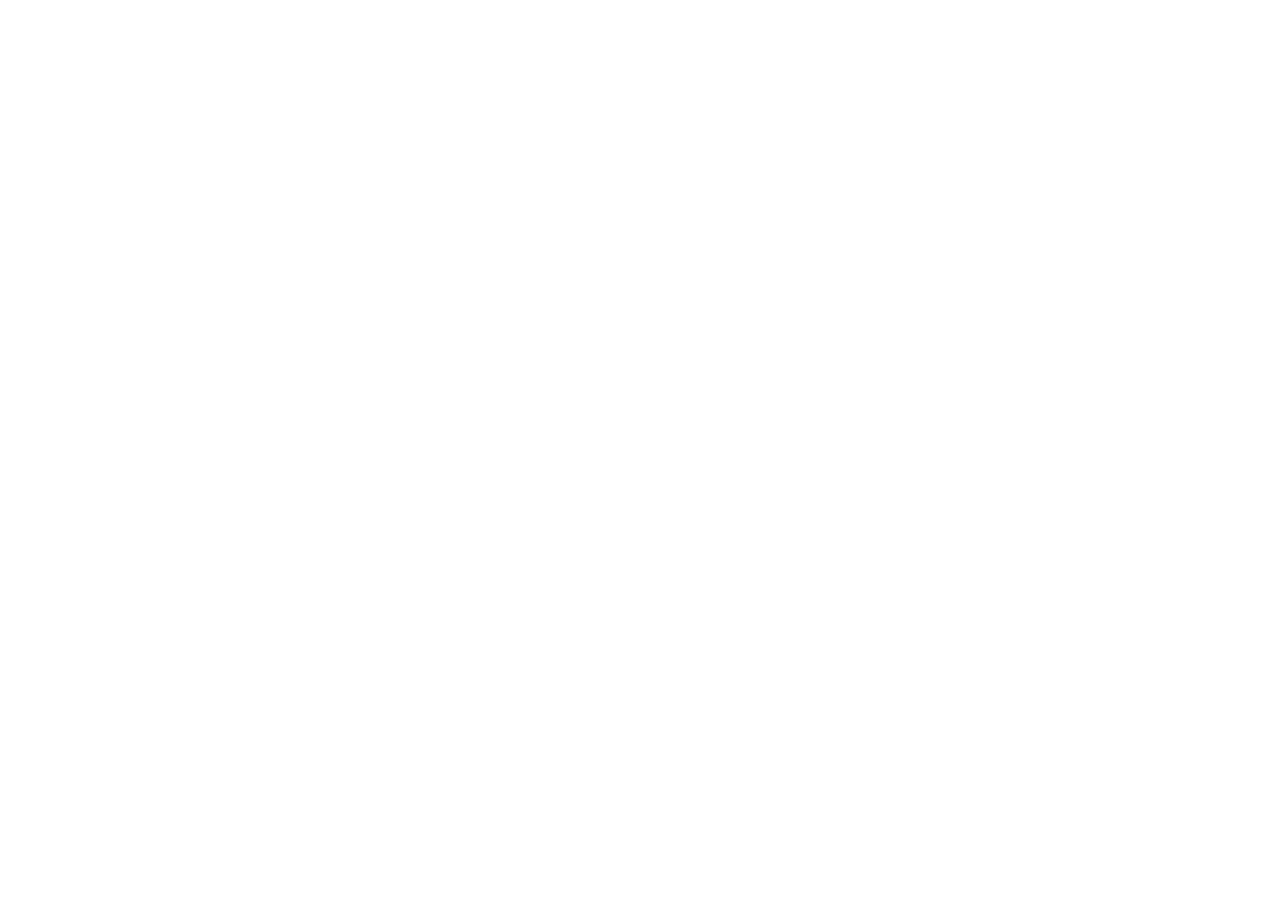
==== imovel-site/index.html @ 68b4395d "aula16/10/2024" ====
<!DOCTYPE html>
<html lang="pt-br">
<head>
    <meta charset="UTF-8">
    <meta name="viewport" content="width=device-width, initial-scale=1.0">
    <title>Imobiliária Unimater</title>
</head>
<body>
    <header>
        <div class="container">
            
        </div>
    </header>

    <main>
        <div class="container">

        </div>
    </main>

    <footer>
        <div class="container">

        </div>
    </footer>

</body>
</html>
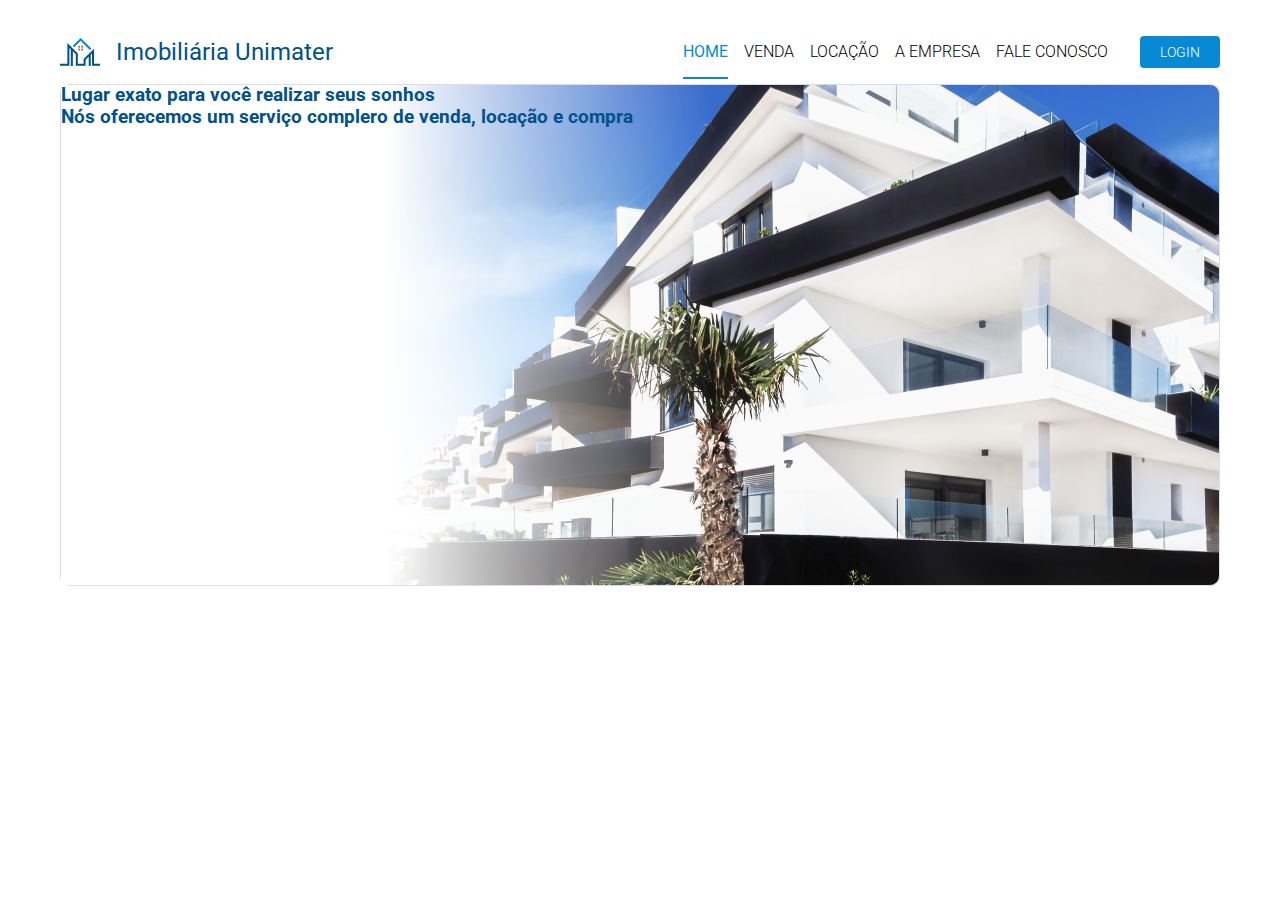
==== commit 06a66633: "aula 23/10/2024" ====
--- a/imovel-site/index.html
+++ b/imovel-site/index.html
@@ -4,24 +4,62 @@
     <meta charset="UTF-8">
     <meta name="viewport" content="width=device-width, initial-scale=1.0">
     <title>Imobiliária Unimater</title>
+
+    <!-- Google Fonts -->
+
+    <link href="https://fonts.googleapis.com/css2?family=Roboto:wght@300;400;500;700&display=swap" rel="stylesheet"/>
+    
+    <!-- Normalize CSS - Normaliza minha pagina deixando igual em qualquer navegador -->
+
+    <link rel="stylesheet" href="./assets/css/normalize.css"/>
+
+    <!-- CSS Custon -->
+     <link rel="stylesheet" href="./assets/css/style.css"/>
+
 </head>
 <body>
     <header>
-        <div class="container">
-            
+        <div class="container"> 
+            <div class="brand">
+                <img src="./assets/img/logo_imobiliaria.svg" alt="logo da empresa"/>
+                <h1>Imobiliária Unimater</h1>
+            </div>
+            <nav>
+                <ul>
+                    <li><a href="#" class="active">HOME</a></li>
+                    <li><a href="#">VENDA</a></li>
+                    <li><a href="#">LOCAÇÃO</a></li>
+                    <li><a href="#">A EMPRESA</a></li>
+                    <li><a href="#">FALE CONOSCO</a></li>
+                    <li><button>LOGIN</button></li>
+
+                </ul>
+            </nav>
         </div>
     </header>
 
     <main>
         <div class="container">
+            <section id="banner">
+                <div class="banner-content">
+                    <h3 class="banner-body1">
+                        Lugar exato para você realizar seus sonhos
+                    </h3>
+                    <h3 class="banner-body2">
+                        Nós oferecemos um serviço complero de venda, locação e compra
+                    </h3>
 
+                </div>
+            </section>
+            <section id="card"></section>
+            <section id="reasons"></section>
+            <section id="specialists"></section>
+            <section id="values"></section>
         </div>
     </main>
 
     <footer>
-        <div class="container">
-
-        </div>
+        <div class="container"> </div>
     </footer>
 
 </body>
--- a/imovel-site/assets/css/style.css
+++ b/imovel-site/assets/css/style.css
@@ -0,0 +1,94 @@
+body {
+    font-family: Roboto, sans-serif;
+}
+.container {
+    max-width: 1160px;
+    margin: 0 auto;
+}
+header {    /* T R B L */
+    padding: 1.25rem 1.25rem 0 1.25rem;
+    
+}  
+
+header .container {
+    display: flex;
+    flex-direction: row;
+    justify-content: space-between;/* Alinha horizontalmente com espacamento entre os itens */
+    align-items: center; /* Alinha ao centro verticalmente */
+
+}
+header .brand {
+    display: flex;
+    gap: 1rem;
+    align-items: center;
+}
+
+header .brand img {
+    width: 2.5rem;
+}
+
+header .brand h1 {
+    font-size: 1.5rem;
+    color: #01528a;
+    font-weight: 400;
+    line-height: 2rem;
+}
+
+header nav ul {
+    display: flex;
+    list-style-type: none;
+    gap: 1rem;
+}
+header nav li a {
+    font-weight: 300;
+    line-height: 2rem;
+}
+header nav a {
+    text-decoration: none;
+    color: #000000;
+    text-transform: uppercase;
+    padding-bottom: 1rem;
+}
+header nav a:hover,
+header nav a.active {
+    color: #0889d4;
+}
+
+header nav a.active {
+    font-weight: 400;
+    border-bottom: 2px solid #0889d4;
+}
+header nav button{
+    background: #0889d4;
+    color:#ffffff;
+    border: none;
+    text-transform: uppercase;
+    font-weight: 300;
+    font-size: .875rem;
+    padding: .5rem 1.25rem;
+    border-radius: .25rem;
+    margin-left: 1rem;
+    
+}
+
+main {}
+
+#banner {
+    height: 500px;
+    border: 1px solid #dcdceb;
+    background-color: #ffffff;
+    border-radius: .625rem;
+    color: #01528a;
+    background-image: url(../img/background-house.png);
+    background-repeat: no-repeat;
+    background-position: right;
+}
+
+#banner .banner-content {
+    width: 650px;
+    height: 100%;
+    background: linear-gradient(270deg,rgba(255,255,255,0), #ffffff 50%);
+}
+#banner h3 {
+ margin: 0;
+}
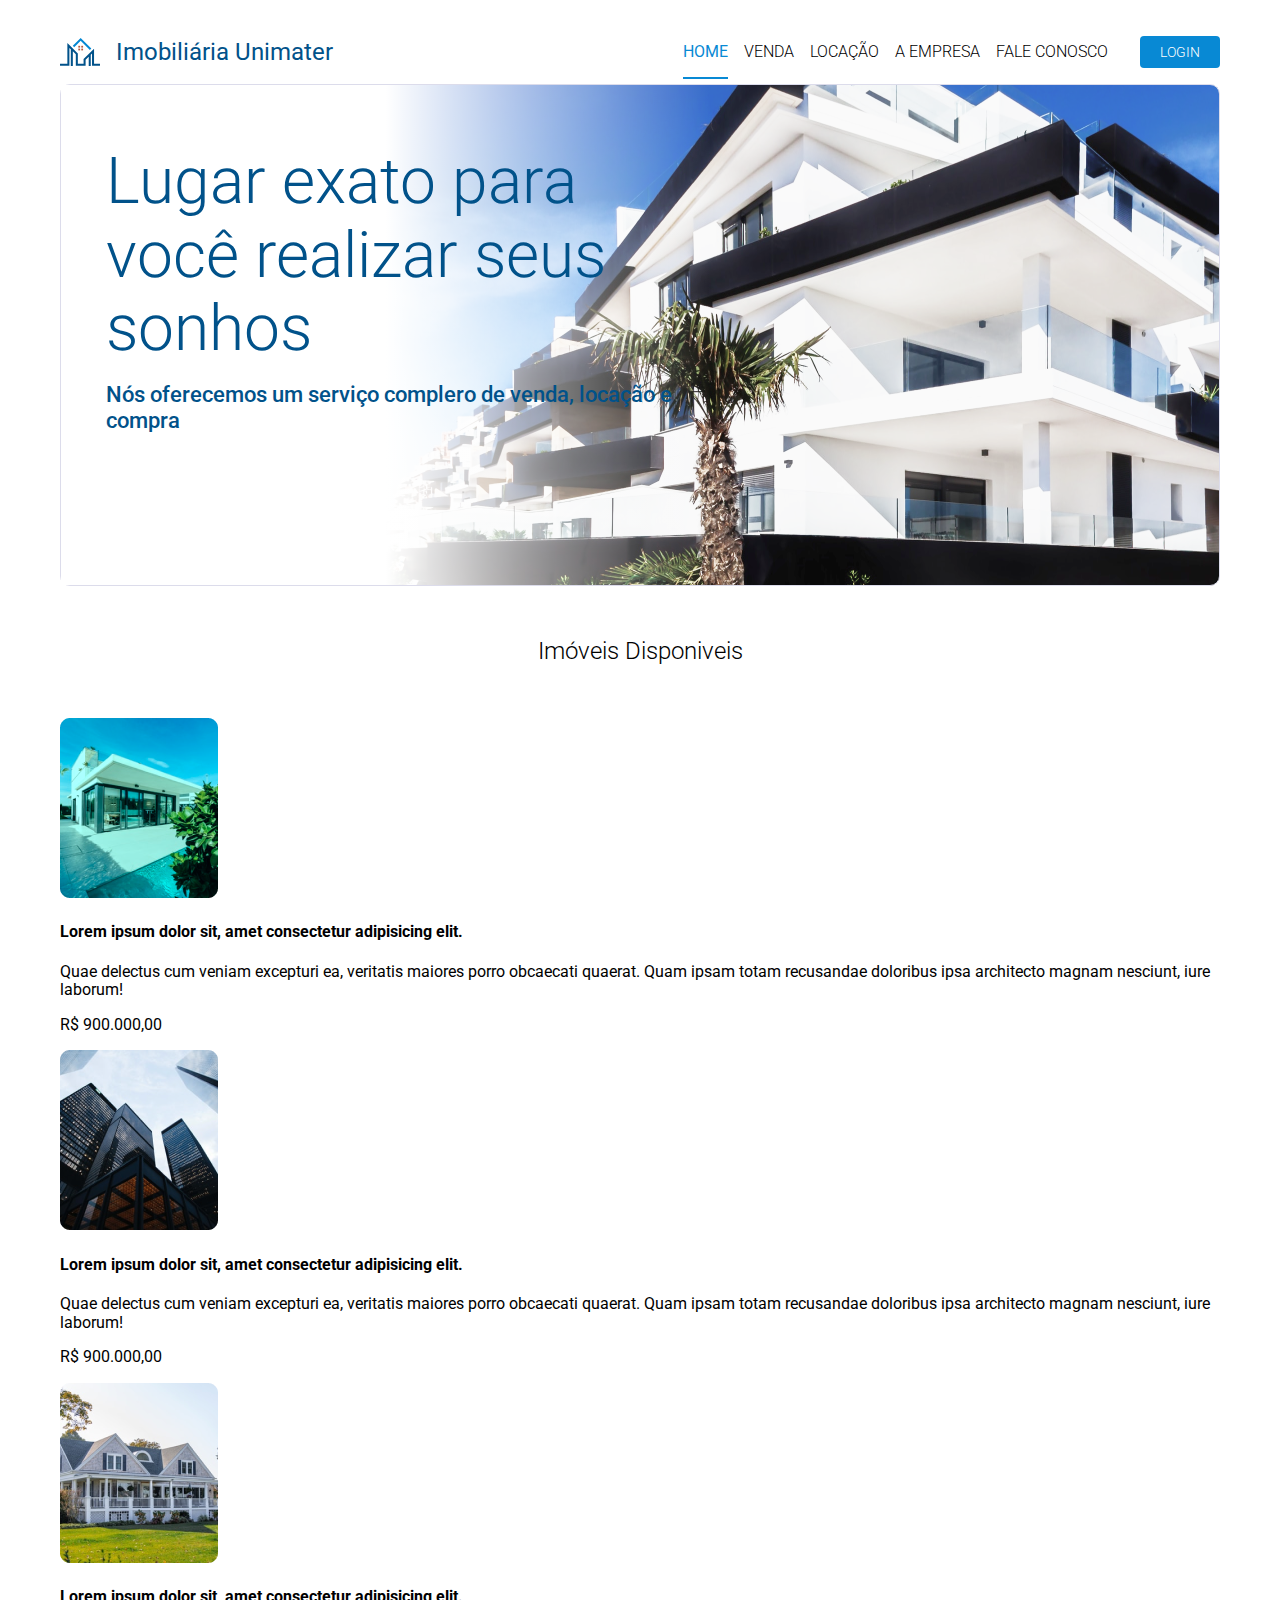
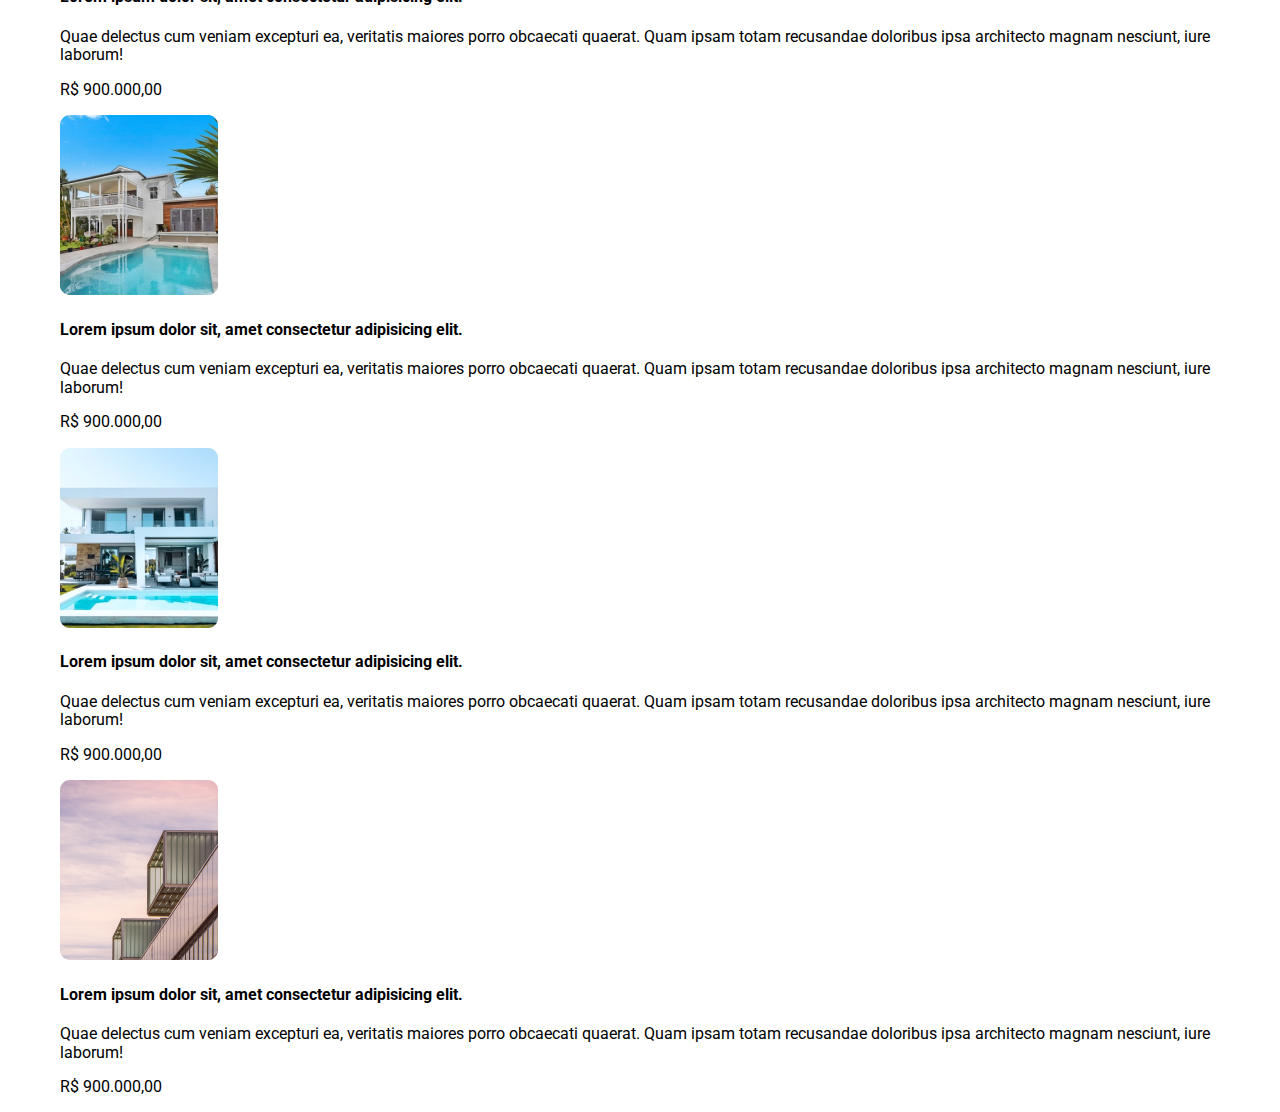
==== commit b2d81d88: "atualizacoes" ====
--- a/imovel-site/index.html
+++ b/imovel-site/index.html
@@ -1,5 +1,6 @@
 <!DOCTYPE html>
 <html lang="pt-br">
+
 <head>
     <meta charset="UTF-8">
     <meta name="viewport" content="width=device-width, initial-scale=1.0">
@@ -7,21 +8,22 @@
 
     <!-- Google Fonts -->
 
-    <link href="https://fonts.googleapis.com/css2?family=Roboto:wght@300;400;500;700&display=swap" rel="stylesheet"/>
-    
+    <link href="https://fonts.googleapis.com/css2?family=Roboto:wght@300;400;500;700&display=swap" rel="stylesheet" />
+
     <!-- Normalize CSS - Normaliza minha pagina deixando igual em qualquer navegador -->
 
-    <link rel="stylesheet" href="./assets/css/normalize.css"/>
+    <link rel="stylesheet" href="./assets/css/normalize.css" />
 
     <!-- CSS Custon -->
-     <link rel="stylesheet" href="./assets/css/style.css"/>
+    <link rel="stylesheet" href="./assets/css/style.css" />
 
 </head>
+
 <body>
     <header>
-        <div class="container"> 
+        <div class="container">
             <div class="brand">
-                <img src="./assets/img/logo_imobiliaria.svg" alt="logo da empresa"/>
+                <img src="./assets/img/logo_imobiliaria.svg" alt="logo da empresa" />
                 <h1>Imobiliária Unimater</h1>
             </div>
             <nav>
@@ -51,7 +53,85 @@
 
                 </div>
             </section>
-            <section id="card"></section>
+            <section id="card">
+                <h2>Imóveis Disponiveis</h2>
+                
+
+                <div class="cards-content">
+                    <div class="card">
+                        <img src="./assets/img/thumb1.png" />
+                        <div class="card-content">
+                            <h4>Lorem ipsum dolor sit, amet consectetur adipisicing elit.</h4>
+                            <p> Quae delectus cum veniam excepturi ea, veritatis maiores porro obcaecati quaerat. Quam
+                                ipsam totam recusandae doloribus ipsa architecto magnam nesciunt, iure laborum!</p>
+                            <div class="card-price">
+                                <p>R$ 900.000,00</p>
+                            </div>
+                        </div>
+                    </div>
+
+                    <div class="card">
+                        <img src="./assets/img/thumb2.png" />
+                        <div class="card-content">
+                            <h4>Lorem ipsum dolor sit, amet consectetur adipisicing elit.</h4>
+                            <p> Quae delectus cum veniam excepturi ea, veritatis maiores porro obcaecati quaerat. Quam
+                                ipsam totam recusandae doloribus ipsa architecto magnam nesciunt, iure laborum!</p>
+                            <div class="card-price">
+                                <p>R$ 900.000,00</p>
+                            </div>
+                        </div>
+                    </div>
+
+                    <div class="card">
+                        <img src="./assets/img/thumb3.png" />
+                        <div class="card-content">
+                            <h4>Lorem ipsum dolor sit, amet consectetur adipisicing elit.</h4>
+                            <p> Quae delectus cum veniam excepturi ea, veritatis maiores porro obcaecati quaerat. Quam
+                                ipsam totam recusandae doloribus ipsa architecto magnam nesciunt, iure laborum!</p>
+                            <div class="card-price">
+                                <p>R$ 900.000,00</p>
+                            </div>
+                        </div>
+                    </div>
+
+                    <div class="card">
+                        <img src="./assets/img/thumb4.png" />
+                        <div class="card-content">
+                            <h4>Lorem ipsum dolor sit, amet consectetur adipisicing elit.</h4>
+                            <p> Quae delectus cum veniam excepturi ea, veritatis maiores porro obcaecati quaerat. Quam
+                                ipsam totam recusandae doloribus ipsa architecto magnam nesciunt, iure laborum!</p>
+                            <div class="card-price">
+                                <p>R$ 900.000,00</p>
+                            </div>
+                        </div>
+                    </div>
+
+                    <div class="card">
+                        <img src="./assets/img/thumb5.png" />
+                        <div class="card-content">
+                            <h4>Lorem ipsum dolor sit, amet consectetur adipisicing elit.</h4>
+                            <p> Quae delectus cum veniam excepturi ea, veritatis maiores porro obcaecati quaerat. Quam
+                                ipsam totam recusandae doloribus ipsa architecto magnam nesciunt, iure laborum!</p>
+                            <div class="card-price">
+                                <p>R$ 900.000,00</p>
+                            </div>
+                        </div>
+                    </div>
+
+                    <div class="card">
+                        <img src="./assets/img/thumb6.png" />
+                        <div class="card-content">
+                            <h4>Lorem ipsum dolor sit, amet consectetur adipisicing elit.</h4>
+                            <p> Quae delectus cum veniam excepturi ea, veritatis maiores porro obcaecati quaerat. Quam
+                                ipsam totam recusandae doloribus ipsa architecto magnam nesciunt, iure laborum!</p>
+                            <div class="card-price">
+                                <p>R$ 900.000,00</p>
+                            </div>
+                        </div>
+                    </div>
+                </div>
+
+            </section>
             <section id="reasons"></section>
             <section id="specialists"></section>
             <section id="values"></section>
@@ -63,4 +143,5 @@
     </footer>
 
 </body>
+
 </html>--- a/imovel-site/assets/css/style.css
+++ b/imovel-site/assets/css/style.css
@@ -92,3 +92,24 @@
 #banner h3 {
  margin: 0;
 }
+
+#banner .banner-body1 {
+    padding: 3.75rem 0 0 2.8rem;
+    font-size: 4rem;
+    font-weight: 300;
+}
+
+#banner .banner-body2 {
+    margin-top: 1rem;
+    margin-left: 2.8rem;
+    font-weight: 500;
+    font-size: 1.4rem;
+}
+
+section h2 {
+    padding: 2rem 0;
+    font-weight: 300;
+    text-align: center;
+}
+
+#cards {}
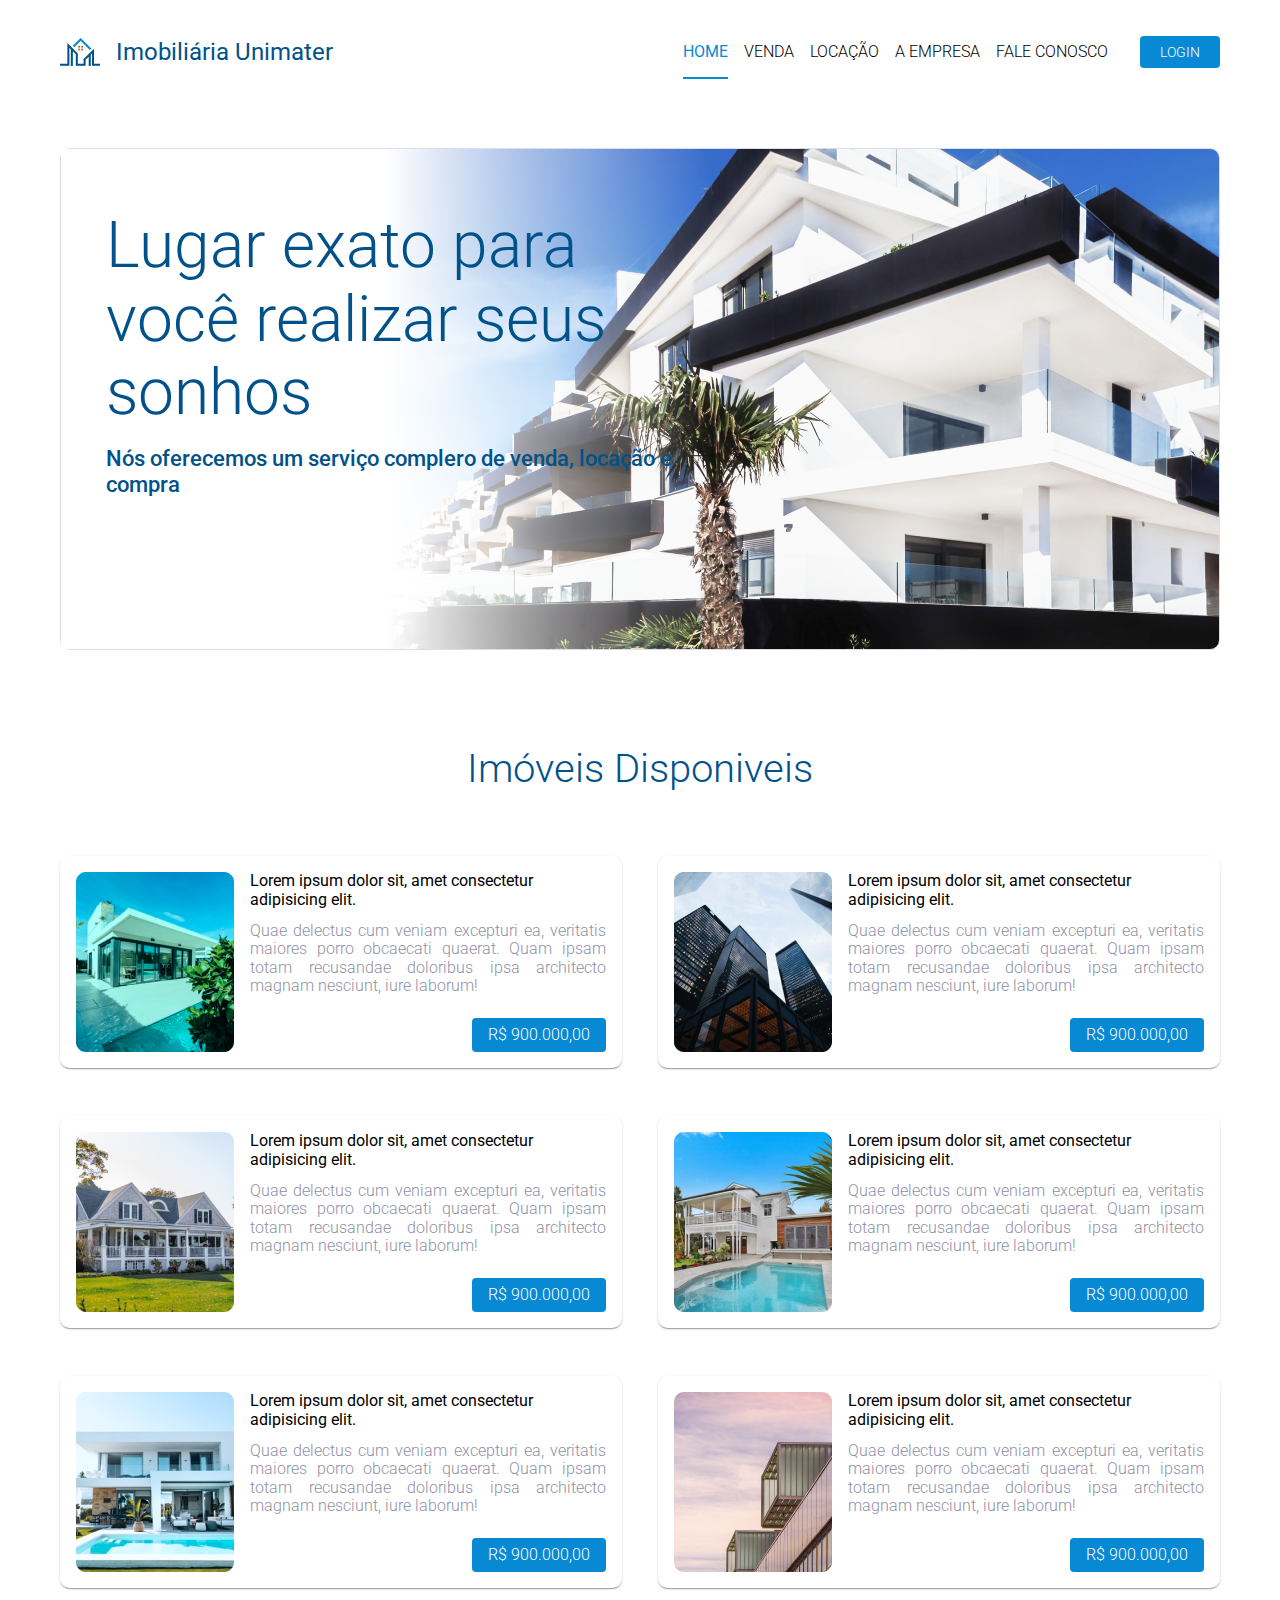
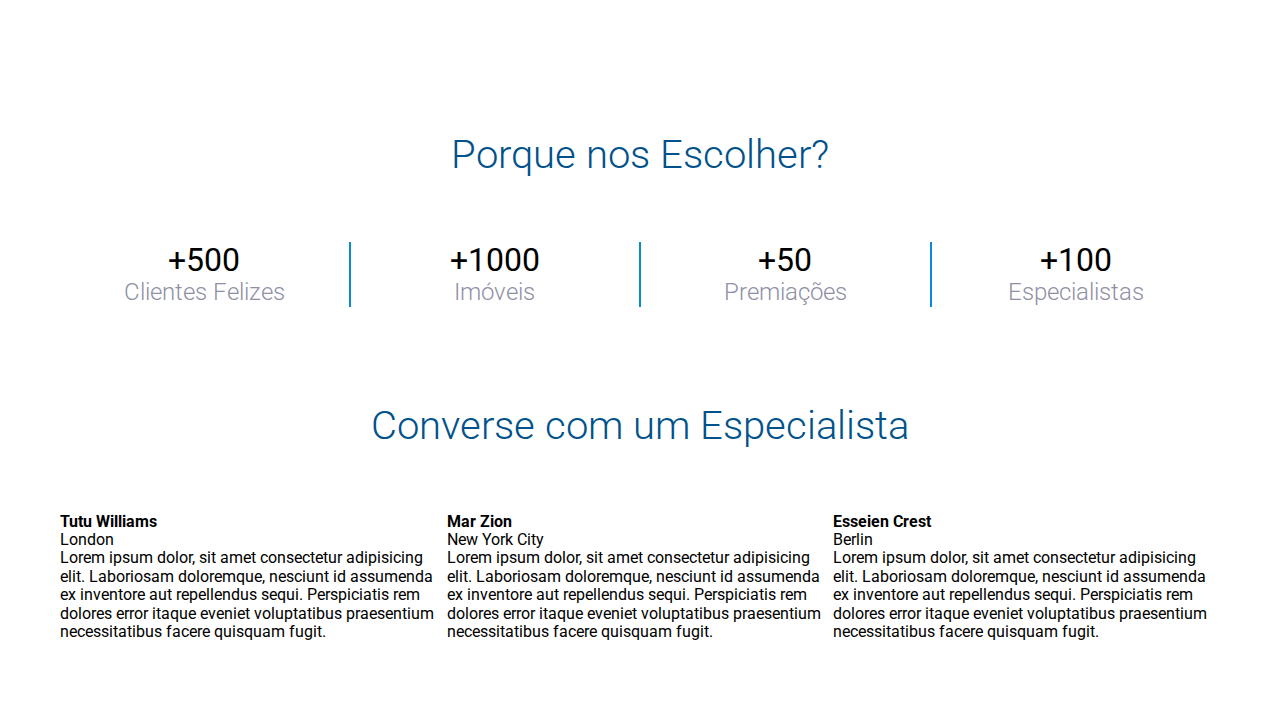
==== commit e1305191: "aula dia 30/10" ====
--- a/imovel-site/index.html
+++ b/imovel-site/index.html
@@ -53,11 +53,13 @@
 
                 </div>
             </section>
-            <section id="card">
+
+            <section id="cards">
                 <h2>Imóveis Disponiveis</h2>
                 
 
                 <div class="cards-content">
+
                     <div class="card">
                         <img src="./assets/img/thumb1.png" />
                         <div class="card-content">
@@ -132,8 +134,69 @@
                 </div>
 
             </section>
-            <section id="reasons"></section>
-            <section id="specialists"></section>
+
+            <section id="reasons">
+                <h2>Porque nos Escolher?</h2>
+                <div class="reasons-content">
+
+                    <div class="reason">
+                        <p class="reason-value">+500</p>
+                        <p class="reason-label">Clientes Felizes</p>
+                    </div>
+
+                    <div class="reason">
+                        <p class="reason-value">+1000</p>
+                        <p class="reason-label">Imóveis</p>
+                    </div>
+
+                    <div class="reason">
+                        <p class="reason-value">+50</p>
+                        <p class="reason-label">Premiações</p>
+                    </div>
+
+                    <div class="reason">
+                        <p class="reason-value">+100</p>
+                        <p class="reason-label">Especialistas</p>
+                    </div>
+                </div>
+            </section>
+
+            <section id="specialists">
+                <h2>Converse com um Especialista</h2>
+
+                <div class="specialists-content">
+
+                    <div class="specialist">
+                        <h4>Tutu Williams</h4>
+                        <p>London</p>
+                        <p class="specialist-detail">
+                            Lorem ipsum dolor, sit amet consectetur adipisicing elit. Laboriosam doloremque, nesciunt id assumenda ex inventore aut repellendus sequi. Perspiciatis rem dolores error itaque eveniet voluptatibus praesentium necessitatibus facere quisquam fugit.
+                        </p>
+
+                    </div>
+
+                    <div class="specialist">
+                        <h4>Mar Zion</h4>
+                        <p>New York City</p>
+                        <p class="specialist-detail">
+                            Lorem ipsum dolor, sit amet consectetur adipisicing elit. Laboriosam doloremque, nesciunt id assumenda ex inventore aut repellendus sequi. Perspiciatis rem dolores error itaque eveniet voluptatibus praesentium necessitatibus facere quisquam fugit.
+                        </p>
+                        
+                    </div>
+
+                    <div class="specialist">
+                        <h4>Esseien Crest</h4>
+                        <p>Berlin</p>
+                        <p class="specialist-detail">
+                            Lorem ipsum dolor, sit amet consectetur adipisicing elit. Laboriosam doloremque, nesciunt id assumenda ex inventore aut repellendus sequi. Perspiciatis rem dolores error itaque eveniet voluptatibus praesentium necessitatibus facere quisquam fugit.
+                        </p>
+                        
+                    </div>
+
+                </div>
+
+            </section>
+
             <section id="values"></section>
         </div>
     </main>
--- a/imovel-site/assets/css/style.css
+++ b/imovel-site/assets/css/style.css
@@ -1,3 +1,8 @@
+*{
+    margin: 0;
+    padding: 0;
+}
+
 body {
     font-family: Roboto, sans-serif;
 }
@@ -17,6 +22,7 @@
     align-items: center; /* Alinha ao centro verticalmente */
 
 }
+
 header .brand {
     display: flex;
     gap: 1rem;
@@ -39,16 +45,19 @@
     list-style-type: none;
     gap: 1rem;
 }
+
 header nav li a {
     font-weight: 300;
     line-height: 2rem;
 }
+
 header nav a {
     text-decoration: none;
     color: #000000;
     text-transform: uppercase;
     padding-bottom: 1rem;
 }
+
 header nav a:hover,
 header nav a.active {
     color: #0889d4;
@@ -58,6 +67,7 @@
     font-weight: 400;
     border-bottom: 2px solid #0889d4;
 }
+
 header nav button{
     background: #0889d4;
     color:#ffffff;
@@ -89,6 +99,7 @@
     height: 100%;
     background: linear-gradient(270deg,rgba(255,255,255,0), #ffffff 50%);
 }
+
 #banner h3 {
  margin: 0;
 }
@@ -106,10 +117,110 @@
     font-size: 1.4rem;
 }
 
+section {
+    margin-top: 4rem;
+}
+
 section h2 {
     padding: 2rem 0;
     font-weight: 300;
     text-align: center;
+    font-size: 2.5rem;
+    color: #01528a;
+    margin: 2rem 0;
 }
 
 #cards {}
+
+#cards .cards-content {
+    display: flex;
+    flex-wrap: wrap;
+    justify-content: space-between;
+}
+
+#cards .card {
+    width: 530px;
+    display: flex;
+    gap: 1rem;
+    box-shadow: rgb(0 0 0 / 20%) 0 2px 1px -1px,
+                rgb(0 0 0 / 14%) 0 1px 1px 0,
+                rgb(0 0 0 / 12%) 0 1px 3px 0;
+    border-radius: 0.6rem;
+    margin-bottom: 3rem;
+    padding: 1rem;
+    position: relative;
+}
+
+#cards .card img {
+    width: 160px;
+    height: 180px;
+}
+
+#cards .card h4{
+    font-weight: 400;
+    margin-bottom: 0.8rem;
+}
+
+#cards .card p {
+    font-weight: 300;
+    text-align: justify;
+    color: #8f90a6;
+    max-height: 4.5rem;
+    overflow: hidden;
+    margin-bottom: 1.3rem;
+}
+
+#cards .card-price{
+    position: absolute;
+    display: flex;
+    justify-content: end;
+    right: 1rem;
+    bottom: 1rem;
+
+}
+
+#cards .card-price p {
+    background-color: #0889d4;
+    color: #fff;
+    font-size: 1rem;
+    border-radius: 0.25rem;
+    padding: 0.5rem 1rem;
+    margin: 0;
+}
+
+#reasons{}
+
+#reasons .reasons-content {
+    display: flex;
+    justify-content: space-between;
+}
+
+#reasons .reason {
+    border-left: 2px solid #0889d4;
+    width: 100%;
+}
+
+#reasons .reason:first-of-type{
+    border-left: none;
+}
+
+#reasons .reason p {
+    text-align: center;
+}
+
+#reasons .reason-value {
+    font-size: 2rem;
+}
+
+#reasons .reason-label {
+    font-size: 1.5rem;
+    font-weight: 300;
+    color: #8f90a6;
+}
+
+#specialists {}
+
+#specialists .specialists-content {
+    display: flex;
+    justify-content: space-between;
+}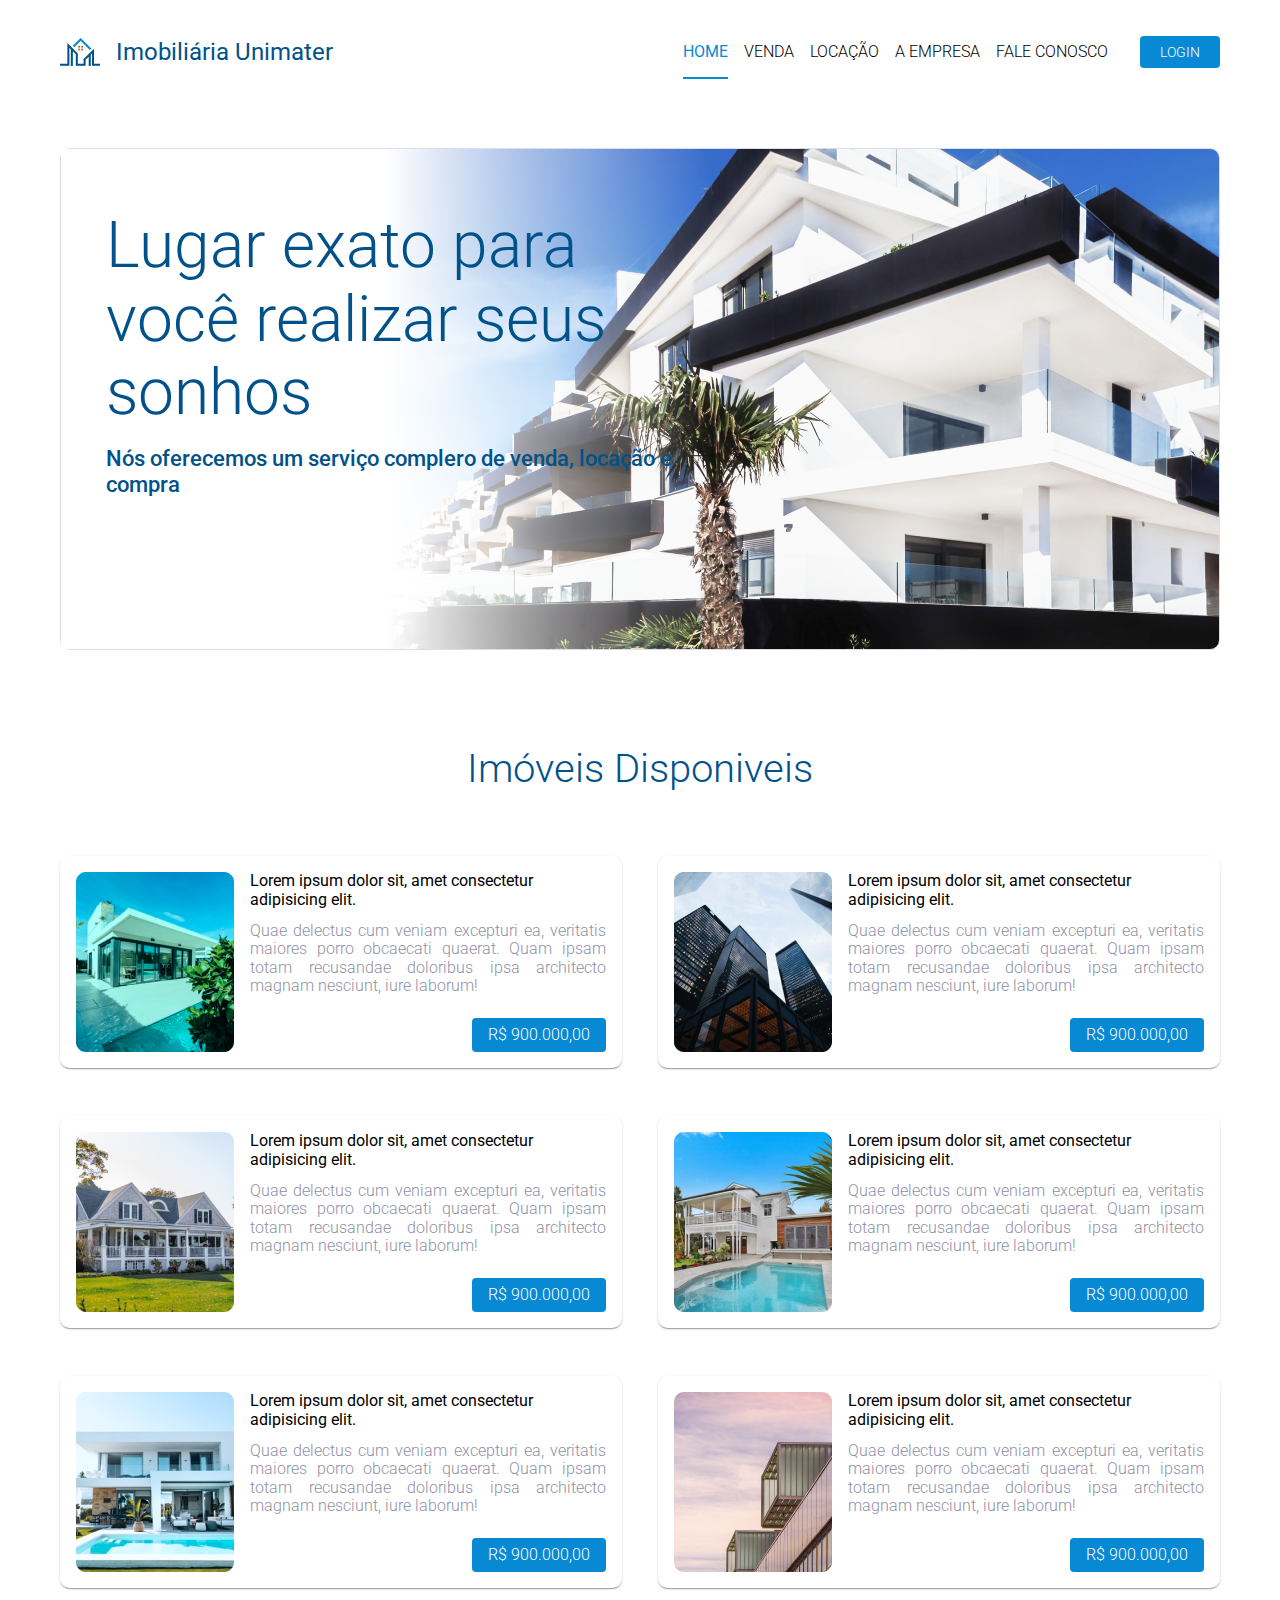
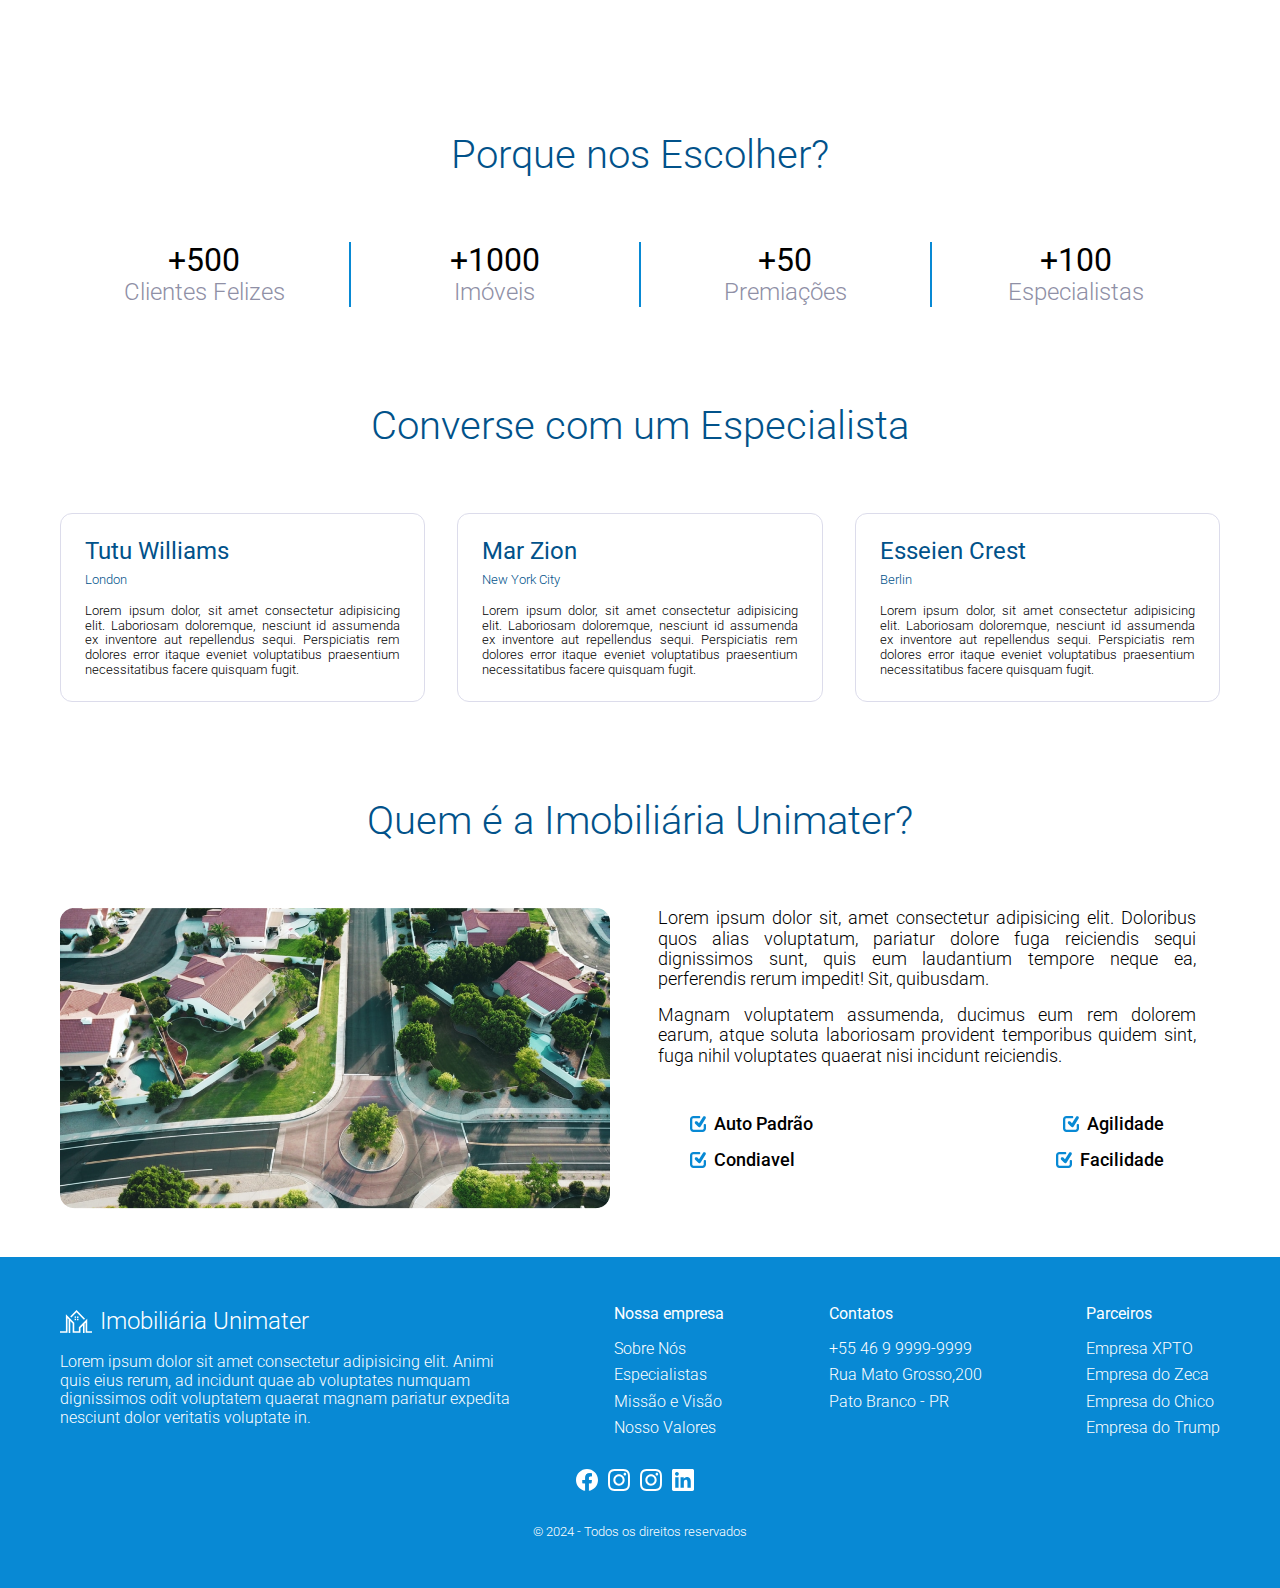
==== commit 503889b6: "Aula-06_11_24" ====
--- a/imovel-site/index.html
+++ b/imovel-site/index.html
@@ -190,6 +190,7 @@
                         <p class="specialist-detail">
                             Lorem ipsum dolor, sit amet consectetur adipisicing elit. Laboriosam doloremque, nesciunt id assumenda ex inventore aut repellendus sequi. Perspiciatis rem dolores error itaque eveniet voluptatibus praesentium necessitatibus facere quisquam fugit.
                         </p>
+
                         
                     </div>
 
@@ -197,12 +198,98 @@
 
             </section>
 
-            <section id="values"></section>
+            <section id="values">
+                <h2>Quem é a Imobiliária Unimater?</h2>
+
+                <div class="values-content">
+                    <img src="./assets/img/place-company.png"/>
+                    <div class="value-text">
+                        <p>Lorem ipsum dolor sit, amet consectetur adipisicing elit. Doloribus quos alias voluptatum, pariatur dolore fuga reiciendis sequi dignissimos sunt, quis eum laudantium tempore neque ea, perferendis rerum impedit! Sit, quibusdam.</p>
+
+                        <p>Magnam voluptatem assumenda, ducimus eum rem dolorem earum, atque soluta laboriosam provident temporibus quidem sint, fuga nihil voluptates quaerat nisi incidunt reiciendis.</p>
+                        <div class="values-detail">
+                            <div class="value">
+                                <p>Auto Padrão</p>
+                                <p>Agilidade</p>
+                            </div>
+                            <div class="value">
+                                <p>Condiavel</p>
+                                <p>Facilidade</p>
+                            </div>
+                                
+                           
+                                
+                            </div>
+                        </div>
+                    </div>
+                    
+
+                </div>        
+            </section>
         </div>
     </main>
 
     <footer>
-        <div class="container"> </div>
+        <div class="container">
+            <div class="footer-content">
+                <div class="footer-company">
+                    <p class="footer-brand">
+                        Imobiliária Unimater
+                    </p>
+                    <p>Lorem ipsum dolor sit amet consectetur adipisicing elit. Animi quis eius rerum, ad incidunt quae ab voluptates numquam dignissimos odit voluptatem quaerat magnam pariatur expedita nesciunt dolor veritatis voluptate in.
+                    </p>
+                </div>
+
+                <div class="footer-menu">
+
+                    
+                    <p class="footer-menu-title">Nossa empresa</p>
+                    <ul>
+                        <li><a href="#">Sobre Nós</a></li>
+                        <li><a href="specialists">Especialistas</a></li>
+                        <li><a href="#">Missão e Visão</a></li>
+                        <li><a href="values">Nosso Valores</a></li>
+                    </ul>
+                </div>
+
+                <div class="footer-menu">
+
+                    
+                    <p class="footer-menu-title">Contatos</p>
+                    <ul>
+                        <li>+55 46 9 9999-9999</li>
+                        <li>Rua Mato Grosso,200</li>
+                        <li>Pato Branco - PR</li>
+
+                    </ul>
+                </div>
+
+                <div class="footer-menu">
+
+                    
+                    <p class="footer-menu-title">Parceiros</p>
+
+                    <ul>
+                        <li><a href="#">Empresa XPTO</a></li>
+                        <li><a href="#">Empresa do Zeca</a></li>
+                        <li><a href="#">Empresa do Chico</a></li>
+                        <li><a href="#">Empresa do Trump</a></li>
+                    </ul>
+                    
+                </div>
+            </div>
+            <div class="footer-social">
+                <span class="facebook"></span>
+                <span class="twitter"></span>
+                <span class="instagram"></span>
+                <span class="linkedin"></span>
+            </div>
+
+            <div class="footer_copyright">
+                <p>&#169; 2024 - Todos os direitos reservados</p>
+
+            </div>
+             </div>
     </footer>
 
 </body>
--- a/imovel-site/assets/css/style.css
+++ b/imovel-site/assets/css/style.css
@@ -6,10 +6,12 @@
 body {
     font-family: Roboto, sans-serif;
 }
+
 .container {
     max-width: 1160px;
     margin: 0 auto;
 }
+
 header {    /* T R B L */
     padding: 1.25rem 1.25rem 0 1.25rem;
     
@@ -223,4 +225,165 @@
 #specialists .specialists-content {
     display: flex;
     justify-content: space-between;
+    gap: 2rem;
+}
+
+#specialists .specialist {
+    width: 100%;
+    border: 1.5px solid #dcdceb;
+    border-radius: 0.75rem;
+    padding: 1.5rem;
+    color: #01528a;
+}
+
+#specialists .specialist h4 {
+    font-size: 1.5rem;
+    font-weight: 400;
+    margin-bottom: 0.5rem;
+}
+
+#specialists .specialist p {
+    font-size: 0.8rem;
+    font-weight: 300;
+}
+
+#specialists .specialist-detail {
+    color: #000;
+    font-size: 1rem;
+    font-weight: 300;
+    text-align: justify;
+    padding-top: 1rem;
+}
+
+#values {}
+
+#values .values-content {
+    display: flex;
+    gap: 1.5rem;
+}
+
+#values .value-text {
+   display: flex;
+   flex-direction: column;
+   padding: 0 1.5rem;
+   gap: 1rem;
+}
+
+#values .value-text p {
+    font-size: 1.1rem;
+    text-align: justify;
+    font-weight: 300;
+}
+
+#values .value-text .values-detail {
+    padding: 1.5rem;
+}
+
+#values .values-detail .value {
+    display: flex;
+    justify-content: space-between;
+    padding: 0.5rem;
+}
+
+#values .value p{
+    background-image: url('../img/bullet-values.svg');
+    background-repeat: no-repeat;
+    background-position-y:center;
+    padding-left: 1.5rem;
+    font-weight: 500;
+}
+
+footer {
+    background-color: #0889d4;
+    color: #ffffff;
+    margin-top: 3rem;
+    padding: 3rem 0;
+}
+
+footer .footer-content {
+    display: flex;
+    justify-content: space-between;
+}
+
+footer .footer-company {
+    width: 450px;
+}
+
+footer .footer-company p {
+    font-size: 1rem;
+    font-weight: 300;
+}
+
+footer .footer-company .footer-brand {
+    background-image: url('../img/logo_imobiliaria_branca.svg');
+    background-repeat: no-repeat;
+    background-position-y: center;
+    background-size: 2rem;
+    padding-left: 2.5rem;
+    line-height: 2rem;
+    font-size: 1.5rem;
+    font-weight: 300;
+    margin-bottom: 1rem;
+}
+
+footer .footer-menu {
+    font-size: 1rem;
+    font-weight: 300;
+}
+
+footer .footer-menu-title {
+    font-weight: 400;
+}
+
+footer .footer-menu ul {
+    list-style-type: none;
+    margin-top: 1rem;
+}
+
+footer .footer-menu ul li {
+    margin-bottom: 0.5rem;
+}
+
+footer .footer-menu ul li a {
+    text-decoration: none;
+    color: #ffffff;
+}
+
+footer .footer-menu ul li a:hover {
+    text-decoration: underline;
+}
+
+footer .footer-social {
+    display: flex;
+    justify-content: center;
+    padding-top: 1.5rem;
+
+}
+
+footer .footer-social span {
+    background-repeat: no-repeat;
+    position: center;
+    padding: 1rem;
+}
+
+footer .footer-social .facebook {
+    background-image: url('../img/icon-facebook.svg');
+}
+
+footer .footer-social .twitter {
+    background-image: url('../img/icon-instagram.svg');
+}
+
+footer .footer-social .instagram {
+    background-image: url('../img/icon-instagram.svg');
+}
+footer .footer-social .linkedin {
+    background-image: url('../img/icon-linkedin.svg');
+}
+
+footer .footer_copyright p {
+    font-size: 0.8rem;
+    font-weight: 300;
+    text-align: center;
+    padding-top: 1.5rem;
 }